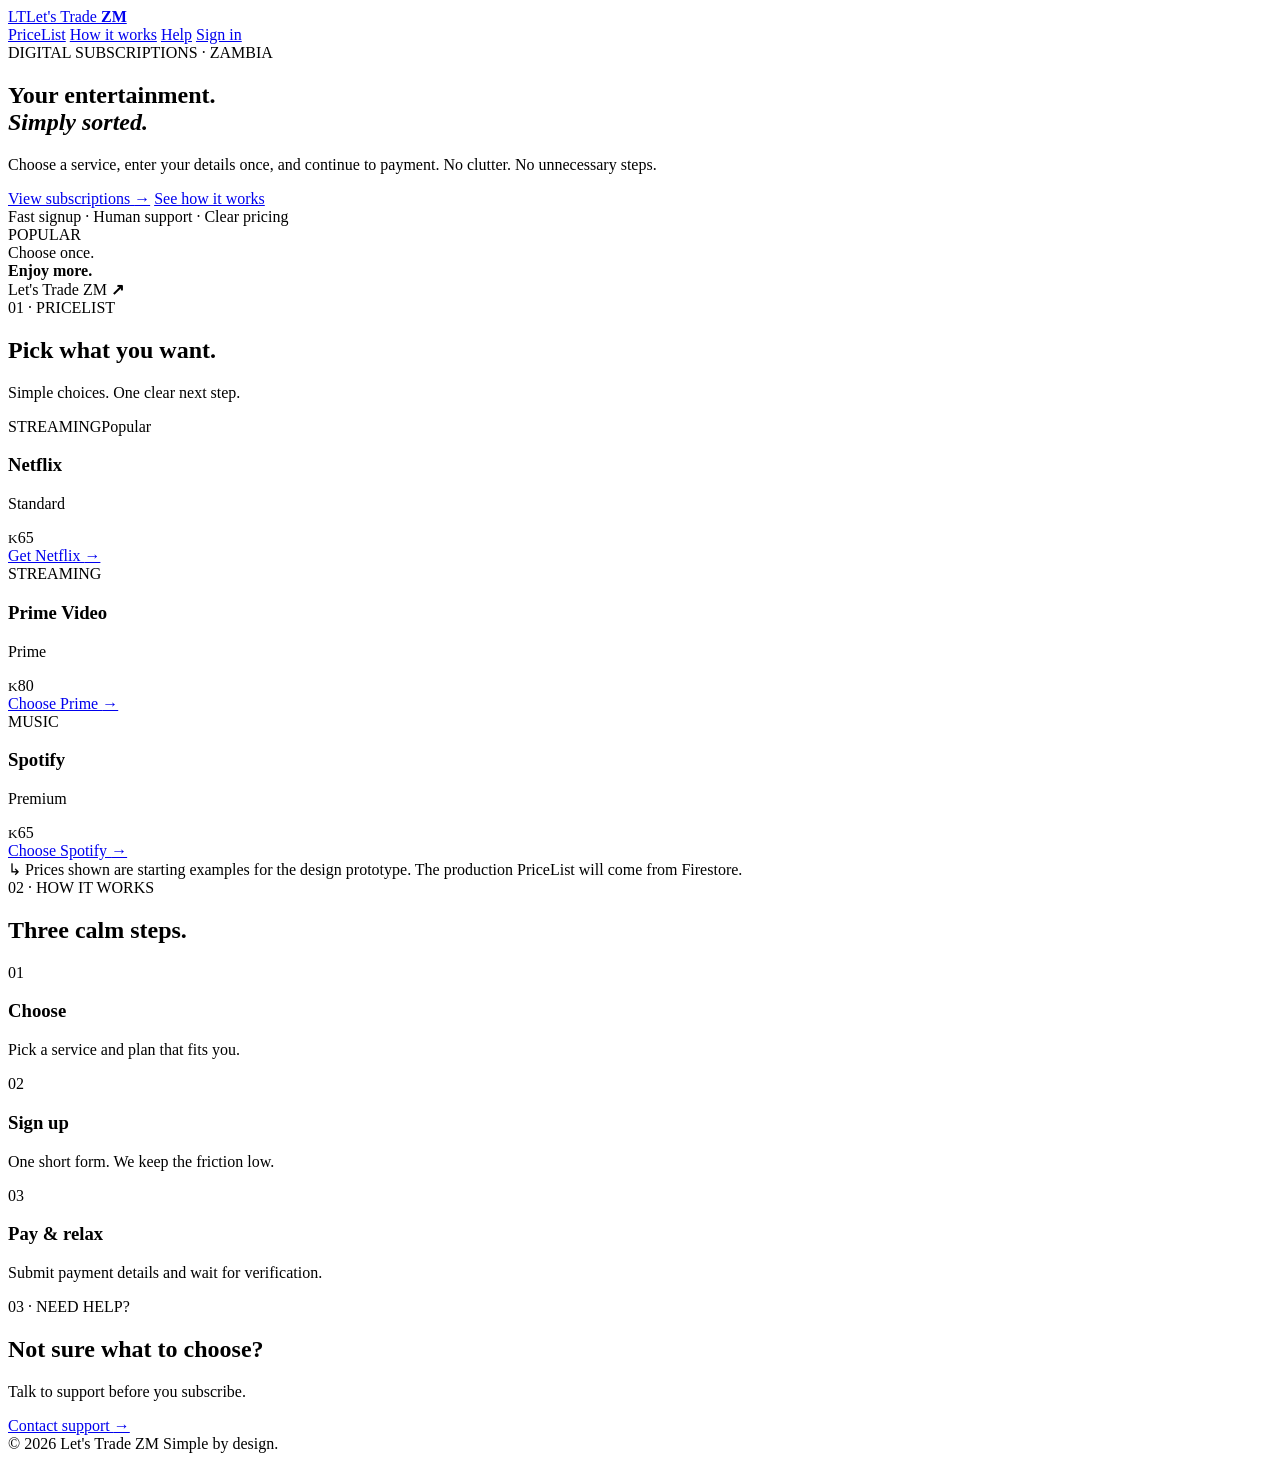
==== index.html @ 3d9c33ed "Add files via upload" ====
<!doctype html>
<html lang="en">
<head>
  <meta charset="utf-8">
  <meta name="viewport" content="width=device-width,initial-scale=1">
  <meta name="theme-color" content="#10101a">
  <title>Let's Trade ZM — Simple subscriptions</title>
  <link rel="stylesheet" href="css/style.css">
</head>
<body>
  <header class="nav shell">
    <a class="brand" href="index.html"><span class="brand-mark">LT</span><span>Let's Trade <b>ZM</b></span></a>
    <nav class="nav-links" aria-label="Main navigation">
      <a href="#prices">PriceList</a>
      <a href="#how">How it works</a>
      <a href="#help">Help</a>
      <a class="nav-login" href="login.html">Sign in</a>
    </nav>
  </header>

  <main>
    <section class="hero shell">
      <div class="hero-copy">
        <span class="kicker">DIGITAL SUBSCRIPTIONS · ZAMBIA</span>
        <h1>Your entertainment.<br><em>Simply sorted.</em></h1>
        <p class="hero-text">Choose a service, enter your details once, and continue to payment. No clutter. No unnecessary steps.</p>
        <div class="hero-actions">
          <a class="btn btn-primary" href="#prices">View subscriptions <span>→</span></a>
          <a class="text-link" href="#how">See how it works</a>
        </div>
        <div class="trust-line"><span class="dot"></span> Fast signup · Human support · Clear pricing</div>
      </div>
      <div class="hero-art" aria-hidden="true">
        <div class="orb orb-a"></div><div class="orb orb-b"></div>
        <div class="glass-card card-back"></div>
        <div class="glass-card card-front">
          <span class="mini-label">POPULAR</span>
          <div class="art-title">Choose once.<br><strong>Enjoy more.</strong></div>
          <div class="art-line"><i></i><span></span></div>
          <div class="art-line short"><i></i><span></span></div>
          <div class="art-bottom">Let's Trade ZM <b>↗</b></div>
        </div>
      </div>
    </section>

    <section id="prices" class="prices shell">
      <div class="section-top">
        <div>
          <span class="kicker">01 · PRICELIST</span>
          <h2>Pick what you want.</h2>
        </div>
        <p>Simple choices. One clear next step.</p>
      </div>
      <div id="priceGrid" class="price-grid">
        <article class="price-card featured" data-service="Netflix" data-package="Standard" data-price="65">
          <div class="card-top"><span>STREAMING</span><span class="pill">Popular</span></div>
          <h3>Netflix</h3><p>Standard</p><div class="price"><small>K</small>65</div>
          <a class="btn btn-dark select-service" href="signup.html?service=Netflix&package=Standard&price=65&ownership=shared">Get Netflix <span>→</span></a>
        </article>
        <article class="price-card" data-service="Prime Video" data-package="Prime" data-price="80">
          <div class="card-top"><span>STREAMING</span></div>
          <h3>Prime Video</h3><p>Prime</p><div class="price"><small>K</small>80</div>
          <a class="btn btn-light select-service" href="signup.html?service=Prime%20Video&package=Prime&price=80&ownership=shared">Choose Prime <span>→</span></a>
        </article>
        <article class="price-card" data-service="Spotify" data-package="Premium" data-price="65">
          <div class="card-top"><span>MUSIC</span></div>
          <h3>Spotify</h3><p>Premium</p><div class="price"><small>K</small>65</div>
          <a class="btn btn-light select-service" href="signup.html?service=Spotify&package=Premium&price=65&ownership=shared">Choose Spotify <span>→</span></a>
        </article>
      </div>
      <div class="price-note"><span>↳</span> Prices shown are starting examples for the design prototype. The production PriceList will come from Firestore.</div>
    </section>

    <section id="how" class="how shell">
      <div class="section-top">
        <div><span class="kicker">02 · HOW IT WORKS</span><h2>Three calm steps.</h2></div>
      </div>
      <div class="steps">
        <div class="step"><span>01</span><h3>Choose</h3><p>Pick a service and plan that fits you.</p></div>
        <div class="step"><span>02</span><h3>Sign up</h3><p>One short form. We keep the friction low.</p></div>
        <div class="step"><span>03</span><h3>Pay & relax</h3><p>Submit payment details and wait for verification.</p></div>
      </div>
    </section>

    <section id="help" class="cta shell">
      <div><span class="kicker">03 · NEED HELP?</span><h2>Not sure what to choose?</h2><p>Talk to support before you subscribe.</p></div>
      <a class="btn btn-cream" href="mailto:support@example.com">Contact support <span>→</span></a>
    </section>
  </main>

  <footer class="footer shell">
    <span>© 2026 Let's Trade ZM</span>
    <span>Simple by design.</span>
  </footer>
  <script type="module" src="js/app.js"></script>
</body>
</html>
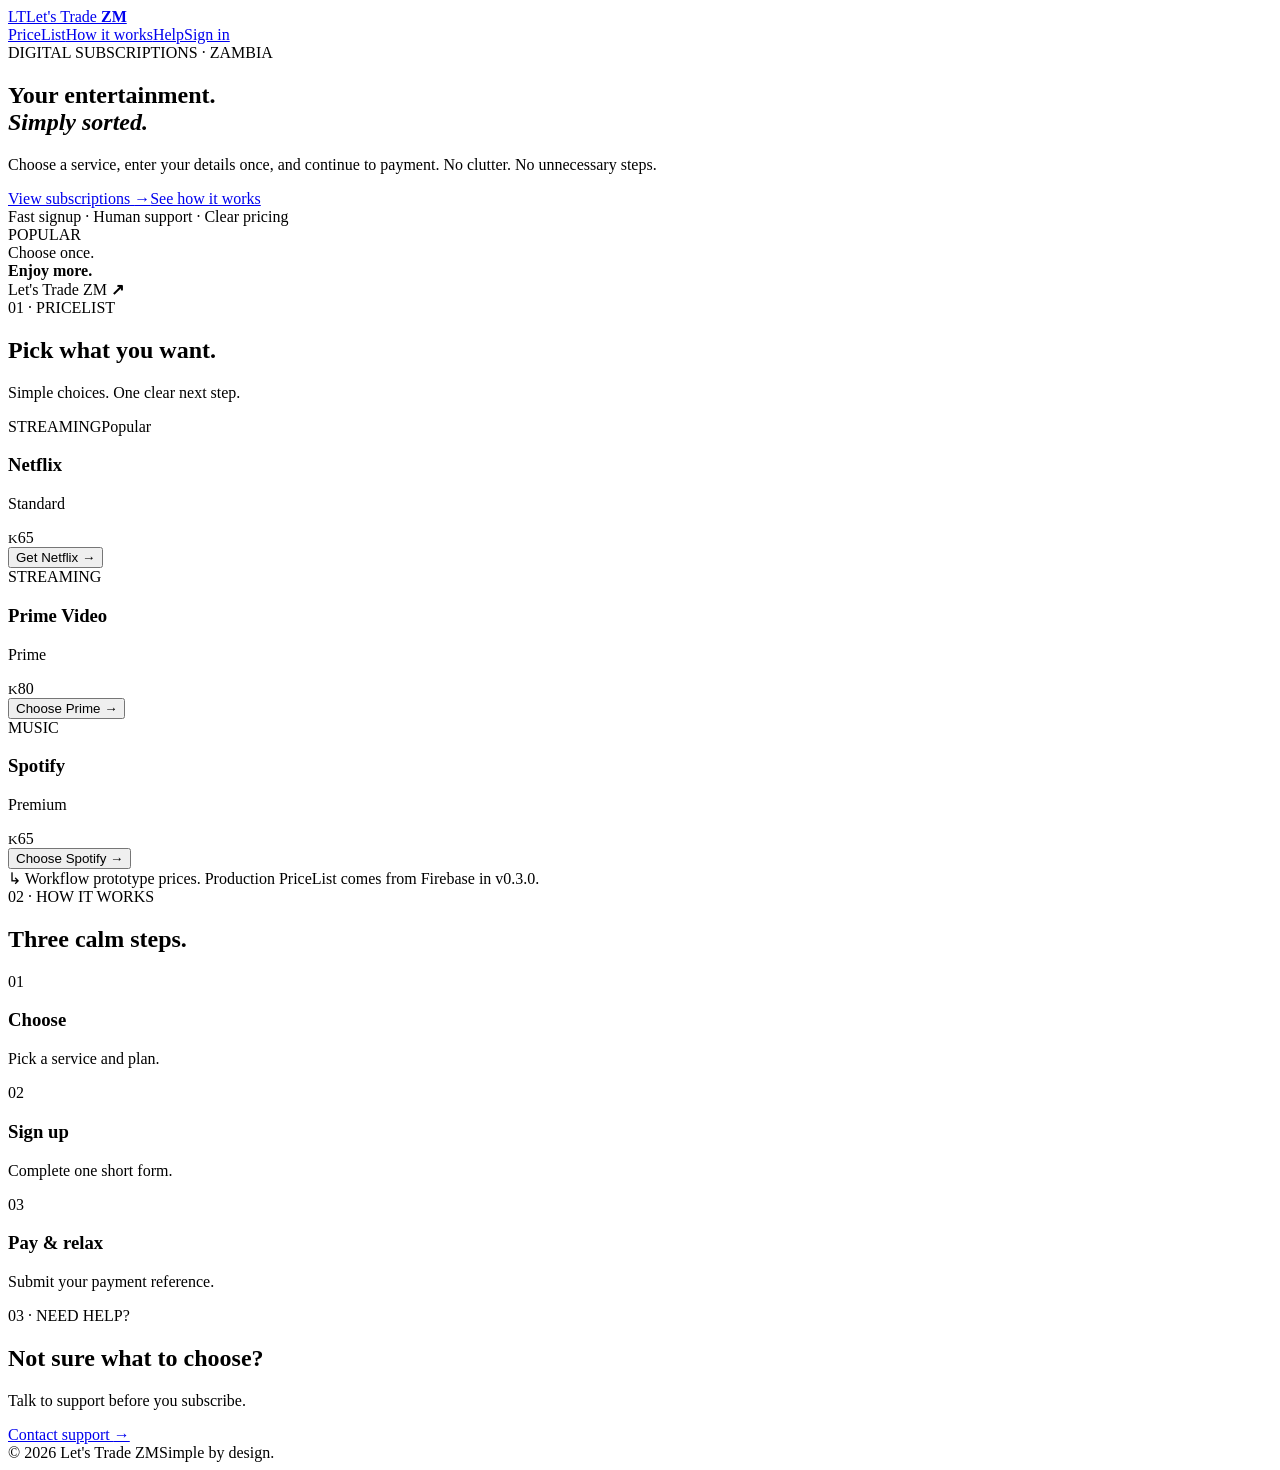
==== commit 62e455ec: "Add files via upload" ====
--- a/index.html
+++ b/index.html
@@ -1,97 +1,10 @@
-<!doctype html>
-<html lang="en">
-<head>
-  <meta charset="utf-8">
-  <meta name="viewport" content="width=device-width,initial-scale=1">
-  <meta name="theme-color" content="#10101a">
-  <title>Let's Trade ZM — Simple subscriptions</title>
-  <link rel="stylesheet" href="css/style.css">
-</head>
-<body>
-  <header class="nav shell">
-    <a class="brand" href="index.html"><span class="brand-mark">LT</span><span>Let's Trade <b>ZM</b></span></a>
-    <nav class="nav-links" aria-label="Main navigation">
-      <a href="#prices">PriceList</a>
-      <a href="#how">How it works</a>
-      <a href="#help">Help</a>
-      <a class="nav-login" href="login.html">Sign in</a>
-    </nav>
-  </header>
-
-  <main>
-    <section class="hero shell">
-      <div class="hero-copy">
-        <span class="kicker">DIGITAL SUBSCRIPTIONS · ZAMBIA</span>
-        <h1>Your entertainment.<br><em>Simply sorted.</em></h1>
-        <p class="hero-text">Choose a service, enter your details once, and continue to payment. No clutter. No unnecessary steps.</p>
-        <div class="hero-actions">
-          <a class="btn btn-primary" href="#prices">View subscriptions <span>→</span></a>
-          <a class="text-link" href="#how">See how it works</a>
-        </div>
-        <div class="trust-line"><span class="dot"></span> Fast signup · Human support · Clear pricing</div>
-      </div>
-      <div class="hero-art" aria-hidden="true">
-        <div class="orb orb-a"></div><div class="orb orb-b"></div>
-        <div class="glass-card card-back"></div>
-        <div class="glass-card card-front">
-          <span class="mini-label">POPULAR</span>
-          <div class="art-title">Choose once.<br><strong>Enjoy more.</strong></div>
-          <div class="art-line"><i></i><span></span></div>
-          <div class="art-line short"><i></i><span></span></div>
-          <div class="art-bottom">Let's Trade ZM <b>↗</b></div>
-        </div>
-      </div>
-    </section>
-
-    <section id="prices" class="prices shell">
-      <div class="section-top">
-        <div>
-          <span class="kicker">01 · PRICELIST</span>
-          <h2>Pick what you want.</h2>
-        </div>
-        <p>Simple choices. One clear next step.</p>
-      </div>
-      <div id="priceGrid" class="price-grid">
-        <article class="price-card featured" data-service="Netflix" data-package="Standard" data-price="65">
-          <div class="card-top"><span>STREAMING</span><span class="pill">Popular</span></div>
-          <h3>Netflix</h3><p>Standard</p><div class="price"><small>K</small>65</div>
-          <a class="btn btn-dark select-service" href="signup.html?service=Netflix&package=Standard&price=65&ownership=shared">Get Netflix <span>→</span></a>
-        </article>
-        <article class="price-card" data-service="Prime Video" data-package="Prime" data-price="80">
-          <div class="card-top"><span>STREAMING</span></div>
-          <h3>Prime Video</h3><p>Prime</p><div class="price"><small>K</small>80</div>
-          <a class="btn btn-light select-service" href="signup.html?service=Prime%20Video&package=Prime&price=80&ownership=shared">Choose Prime <span>→</span></a>
-        </article>
-        <article class="price-card" data-service="Spotify" data-package="Premium" data-price="65">
-          <div class="card-top"><span>MUSIC</span></div>
-          <h3>Spotify</h3><p>Premium</p><div class="price"><small>K</small>65</div>
-          <a class="btn btn-light select-service" href="signup.html?service=Spotify&package=Premium&price=65&ownership=shared">Choose Spotify <span>→</span></a>
-        </article>
-      </div>
-      <div class="price-note"><span>↳</span> Prices shown are starting examples for the design prototype. The production PriceList will come from Firestore.</div>
-    </section>
-
-    <section id="how" class="how shell">
-      <div class="section-top">
-        <div><span class="kicker">02 · HOW IT WORKS</span><h2>Three calm steps.</h2></div>
-      </div>
-      <div class="steps">
-        <div class="step"><span>01</span><h3>Choose</h3><p>Pick a service and plan that fits you.</p></div>
-        <div class="step"><span>02</span><h3>Sign up</h3><p>One short form. We keep the friction low.</p></div>
-        <div class="step"><span>03</span><h3>Pay & relax</h3><p>Submit payment details and wait for verification.</p></div>
-      </div>
-    </section>
-
-    <section id="help" class="cta shell">
-      <div><span class="kicker">03 · NEED HELP?</span><h2>Not sure what to choose?</h2><p>Talk to support before you subscribe.</p></div>
-      <a class="btn btn-cream" href="mailto:support@example.com">Contact support <span>→</span></a>
-    </section>
-  </main>
-
-  <footer class="footer shell">
-    <span>© 2026 Let's Trade ZM</span>
-    <span>Simple by design.</span>
-  </footer>
-  <script type="module" src="js/app.js"></script>
-</body>
-</html>
+<!doctype html><html lang="en"><head><meta charset="utf-8"><meta name="viewport" content="width=device-width,initial-scale=1"><title>Let's Trade ZM — Subscriptions</title><link rel="stylesheet" href="css/style.css"></head><body>
+<header class="nav shell"><a class="brand" href="index.html"><span class="brand-mark">LT</span><span>Let's Trade <b>ZM</b></span></a><nav class="nav-links"><a href="#prices">PriceList</a><a href="#how">How it works</a><a href="#help">Help</a><a class="nav-login" href="login.html">Sign in</a></nav></header>
+<main><section class="hero shell"><div class="hero-copy"><span class="kicker">DIGITAL SUBSCRIPTIONS · ZAMBIA</span><h1>Your entertainment.<br><em>Simply sorted.</em></h1><p class="hero-text">Choose a service, enter your details once, and continue to payment. No clutter. No unnecessary steps.</p><div class="hero-actions"><a class="btn btn-primary" href="#prices">View subscriptions <span>→</span></a><a class="text-link" href="#how">See how it works</a></div><div class="trust-line"><span class="dot"></span> Fast signup · Human support · Clear pricing</div></div><div class="hero-art" aria-hidden="true"><div class="orb orb-a"></div><div class="orb orb-b"></div><div class="glass-card card-back"></div><div class="glass-card card-front"><span class="mini-label">POPULAR</span><div class="art-title">Choose once.<br><strong>Enjoy more.</strong></div><div class="art-line"><i></i><span></span></div><div class="art-line short"><i></i><span></span></div><div class="art-bottom">Let's Trade ZM <b>↗</b></div></div></div></section>
+<section id="prices" class="prices shell"><div class="section-top"><div><span class="kicker">01 · PRICELIST</span><h2>Pick what you want.</h2></div><p>Simple choices. One clear next step.</p></div><div id="priceGrid" class="price-grid">
+<article class="price-card featured"><div class="card-top"><span>STREAMING</span><span class="pill">Popular</span></div><h3>Netflix</h3><p>Standard</p><div class="price"><small>K</small>65</div><button class="btn btn-dark select-service" data-id="design-netflix-standard" data-service="Netflix" data-package="Standard" data-price="65">Get Netflix <span>→</span></button></article>
+<article class="price-card"><div class="card-top"><span>STREAMING</span></div><h3>Prime Video</h3><p>Prime</p><div class="price"><small>K</small>80</div><button class="btn btn-light select-service" data-id="design-prime" data-service="Prime Video" data-package="Prime" data-price="80">Choose Prime <span>→</span></button></article>
+<article class="price-card"><div class="card-top"><span>MUSIC</span></div><h3>Spotify</h3><p>Premium</p><div class="price"><small>K</small>65</div><button class="btn btn-light select-service" data-id="design-spotify" data-service="Spotify" data-package="Premium" data-price="65">Choose Spotify <span>→</span></button></article>
+</div><div class="price-note"><span>↳</span> Workflow prototype prices. Production PriceList comes from Firebase in v0.3.0.</div></section>
+<section id="how" class="how shell"><div class="section-top"><div><span class="kicker">02 · HOW IT WORKS</span><h2>Three calm steps.</h2></div></div><div class="steps"><div class="step"><span>01</span><h3>Choose</h3><p>Pick a service and plan.</p></div><div class="step"><span>02</span><h3>Sign up</h3><p>Complete one short form.</p></div><div class="step"><span>03</span><h3>Pay & relax</h3><p>Submit your payment reference.</p></div></div></section>
+<section id="help" class="cta shell"><div><span class="kicker">03 · NEED HELP?</span><h2>Not sure what to choose?</h2><p>Talk to support before you subscribe.</p></div><a class="btn btn-cream" href="mailto:support@example.com">Contact support <span>→</span></a></section></main><footer class="footer shell"><span>© 2026 Let's Trade ZM</span><span>Simple by design.</span></footer><script type="module" src="js/app.js"></script></body></html>
